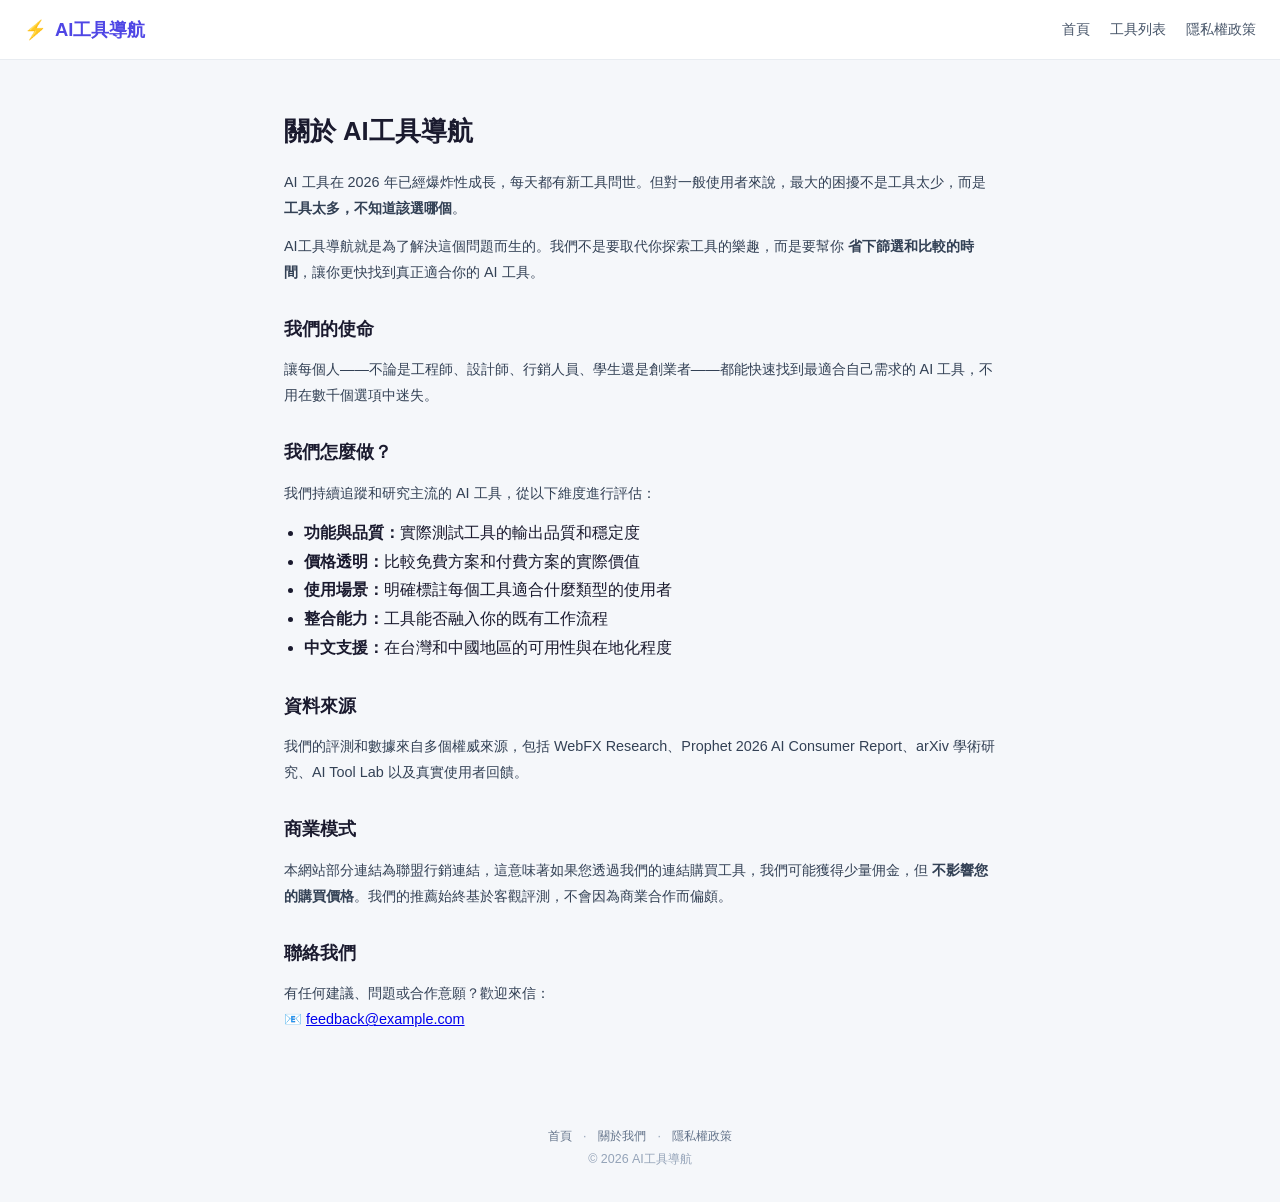
==== about.html @ 33b131fc "update: 新增隱私權政策與關於頁面，擴充至21款工具，改善SEO" ====
<!DOCTYPE html>
<html lang="zh-TW">
<head>
<meta charset="UTF-8">
<meta name="viewport" content="width=device-width, initial-scale=1.0">
<title>關於我們 - AI工具導航</title>
<meta name="description" content="關於 AI工具導航 — 我們致力於幫助使用者找到最適合的 AI 工具。">
<meta name="google-adsense-account" content="ca-pub-5001125823079992">
<script async src="https://pagead2.googlesyndication.com/pagead/js/adsbygoogle.js?client=ca-pub-5001125823079992" crossorigin="anonymous"></script>
<style>
  *{box-sizing:border-box;margin:0;padding:0}
  body{font-family:-apple-system,BlinkMacSystemFont,"Segoe UI",Roboto,sans-serif;background:#f5f7fa;color:#1a1a2e;line-height:1.8;padding:0}
  .header{background:#fff;border-bottom:1px solid #e8ecf1;padding:0 24px;display:flex;align-items:center;justify-content:space-between;height:60px}
  .logo{font-weight:800;font-size:1.15rem;display:flex;align-items:center;gap:8px}
  .logo span{color:#4f46e5}
  .header nav{display:flex;gap:20px;font-size:.875rem}
  .header nav a{color:#475569;text-decoration:none}
  .header nav a:hover{color:#4f46e5}
  .container{max-width:760px;margin:0 auto;padding:48px 24px}
  h1{font-size:1.6rem;font-weight:800;margin-bottom:16px}
  h2{font-size:1.1rem;font-weight:700;margin:28px 0 12px}
  p{font-size:.9rem;color:#334155;margin-bottom:12px}
  .footer{text-align:center;padding:32px 16px;color:#94a3b8;font-size:.78rem}
  .footer a{color:#64748b;margin:0 8px;text-decoration:none}
  @media(max-width:640px){h1{font-size:1.25rem}}
</style>
</head>
<body>

<div class="header">
  <div class="logo">⚡ <span>AI工具導航</span></div>
  <nav>
    <a href="/">首頁</a>
    <a href="/#tools">工具列表</a>
    <a href="/privacy.html">隱私權政策</a>
  </nav>
</div>

<div class="container">
  <h1>關於 AI工具導航</h1>

  <p>AI 工具在 2026 年已經爆炸性成長，每天都有新工具問世。但對一般使用者來說，最大的困擾不是工具太少，而是 <strong>工具太多，不知道該選哪個</strong>。</p>

  <p>AI工具導航就是為了解決這個問題而生的。我們不是要取代你探索工具的樂趣，而是要幫你 <strong>省下篩選和比較的時間</strong>，讓你更快找到真正適合你的 AI 工具。</p>

  <h2>我們的使命</h2>
  <p>讓每個人——不論是工程師、設計師、行銷人員、學生還是創業者——都能快速找到最適合自己需求的 AI 工具，不用在數千個選項中迷失。</p>

  <h2>我們怎麼做？</h2>
  <p>我們持續追蹤和研究主流的 AI 工具，從以下維度進行評估：</p>
  <ul style="padding-left:20px;margin-bottom:12px">
    <li><strong>功能與品質：</strong>實際測試工具的輸出品質和穩定度</li>
    <li><strong>價格透明：</strong>比較免費方案和付費方案的實際價值</li>
    <li><strong>使用場景：</strong>明確標註每個工具適合什麼類型的使用者</li>
    <li><strong>整合能力：</strong>工具能否融入你的既有工作流程</li>
    <li><strong>中文支援：</strong>在台灣和中國地區的可用性與在地化程度</li>
  </ul>

  <h2>資料來源</h2>
  <p>我們的評測和數據來自多個權威來源，包括 WebFX Research、Prophet 2026 AI Consumer Report、arXiv 學術研究、AI Tool Lab 以及真實使用者回饋。</p>

  <h2>商業模式</h2>
  <p>本網站部分連結為聯盟行銷連結，這意味著如果您透過我們的連結購買工具，我們可能獲得少量佣金，但 <strong>不影響您的購買價格</strong>。我們的推薦始終基於客觀評測，不會因為商業合作而偏頗。</p>

  <h2>聯絡我們</h2>
  <p>有任何建議、問題或合作意願？歡迎來信：<br>
  📧 <a href="mailto:feedback@example.com">feedback@example.com</a></p>
</div>

<div class="footer">
  <a href="/">首頁</a> · <a href="/about.html">關於我們</a> · <a href="/privacy.html">隱私權政策</a>
  <br>© 2026 AI工具導航
</div>

</body>
</html>
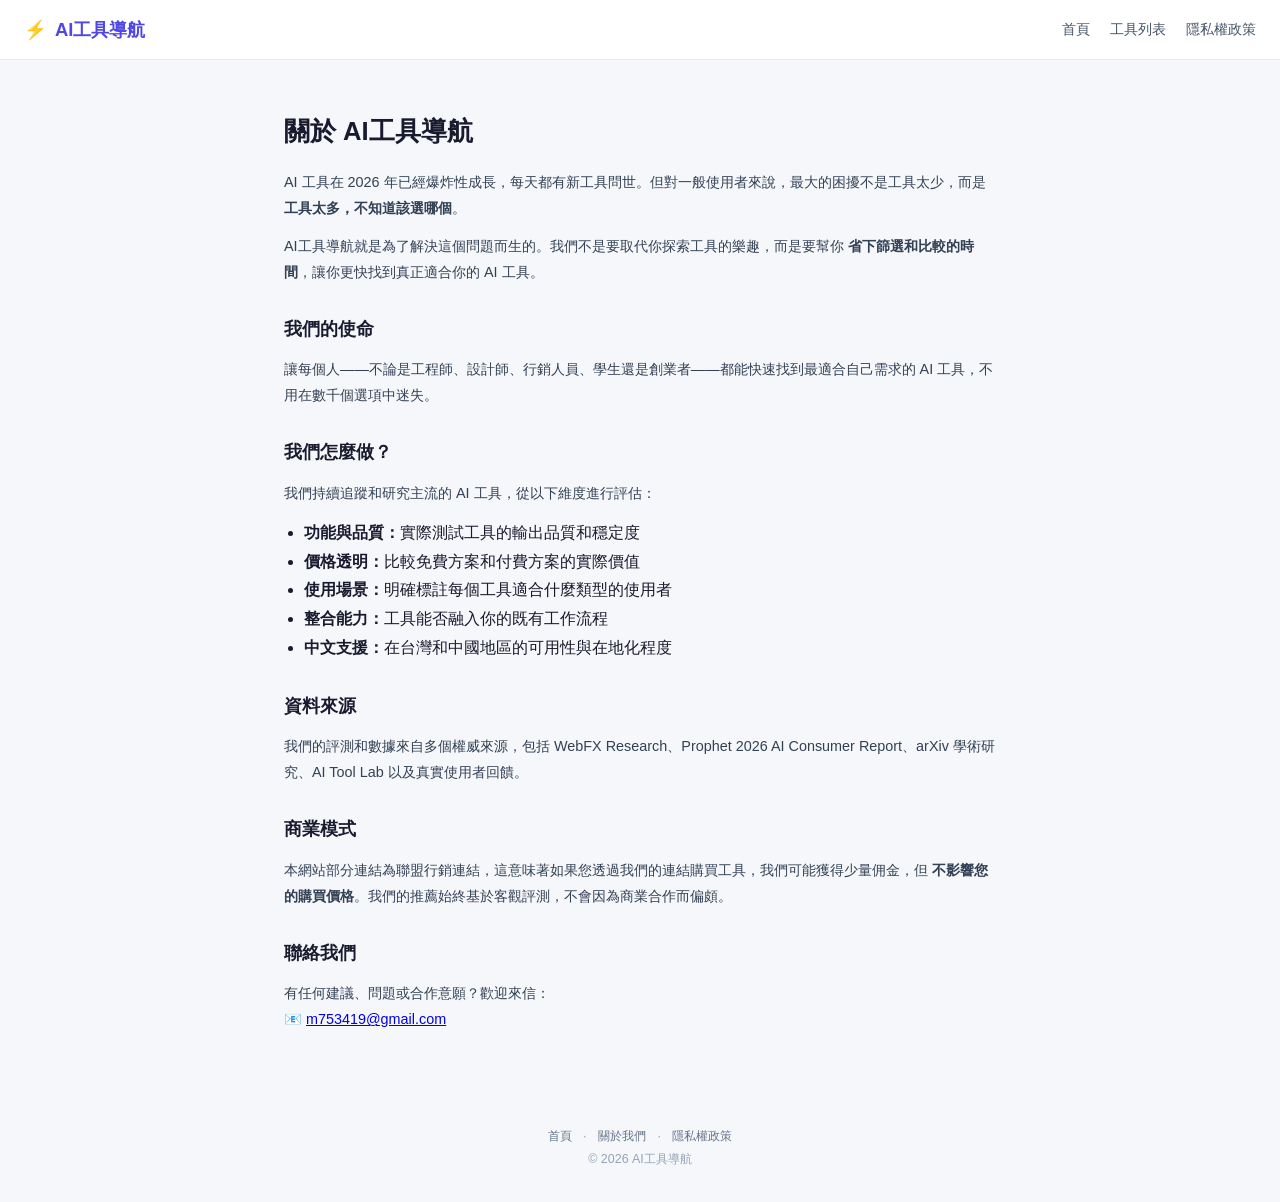
==== commit 554fca2a: "update: 信箱改為 m753419@gmail.com" ====
--- a/about.html
+++ b/about.html
@@ -64,7 +64,7 @@
 
   <h2>聯絡我們</h2>
   <p>有任何建議、問題或合作意願？歡迎來信：<br>
-  📧 <a href="mailto:feedback@example.com">feedback@example.com</a></p>
+  📧 <a href="mailto:m753419@gmail.com">m753419@gmail.com</a></p>
 </div>
 
 <div class="footer">
